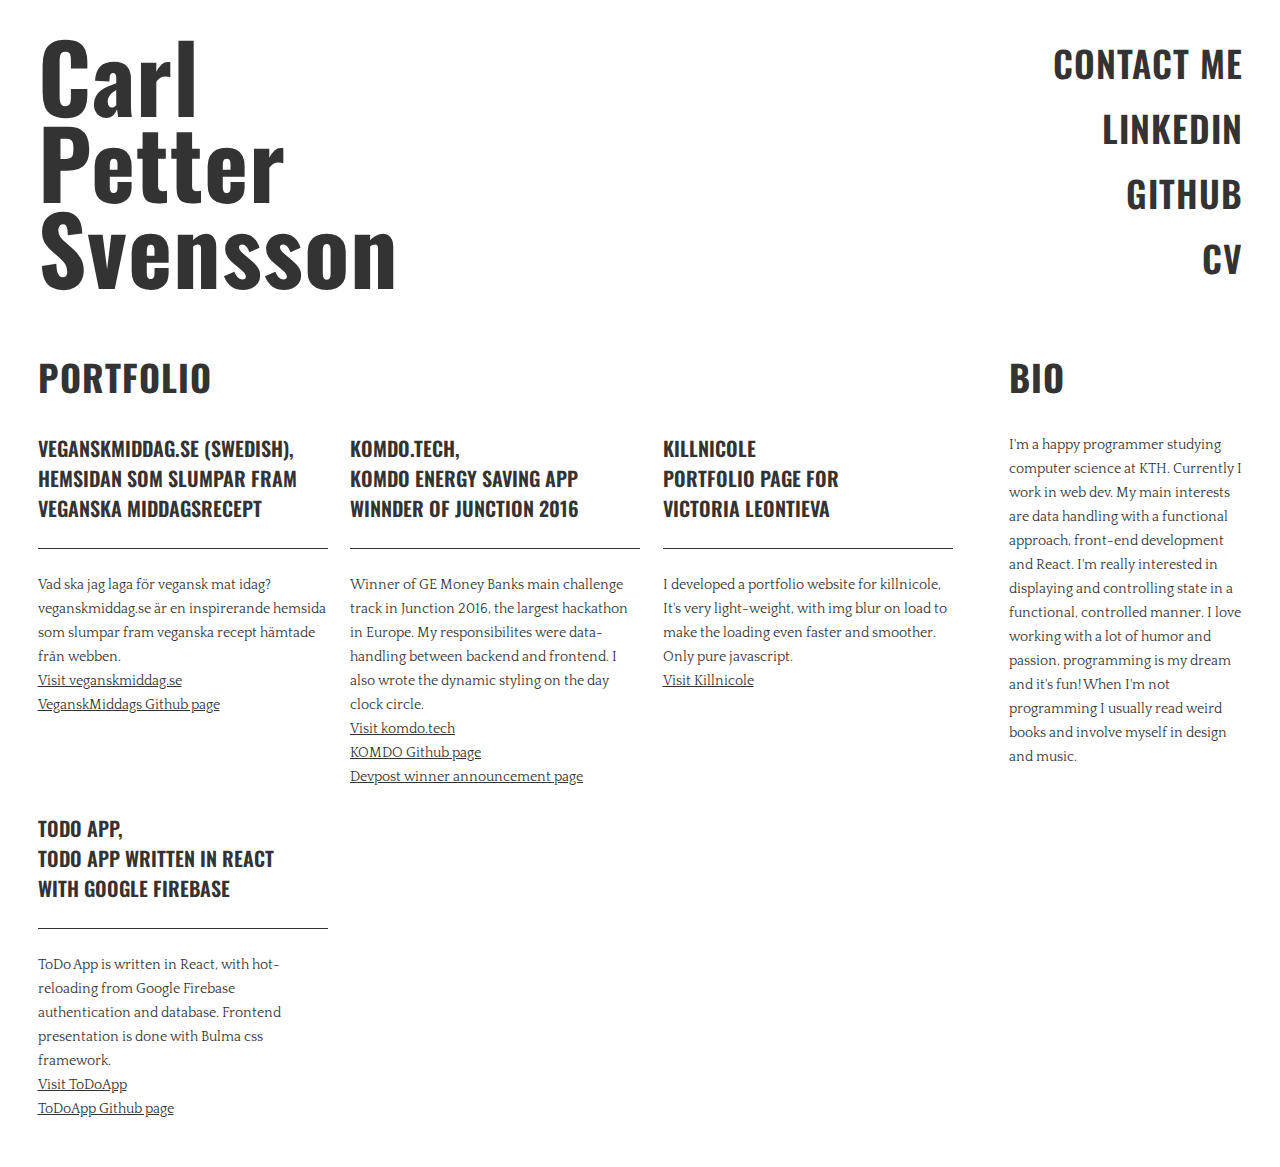
==== index.html @ 82622911 "added killnicole" ====
<!DOCTYPE html>
<html lang="en">

<head>
    <meta name="viewport" content="width=device-width, initial-scale=1.0">
    <meta charset="UTF-8">
    <link rel="apple-touch-icon" sizes="180x180" href="/apple-touch-icon.png">
    <link rel="icon" type="image/png" sizes="32x32" href="/favicon-32x32.png">
    <link rel="icon" type="image/png" sizes="16x16" href="/favicon-16x16.png">
    <link rel="manifest" href="/manifest.json">
    <link rel="mask-icon" href="/safari-pinned-tab.svg" color="#5bbad5">
    <meta name="theme-color" content="#ffffff">
    <link href="https://fonts.googleapis.com/css?family=Oswald|Quattrocento" rel="stylesheet">
    <link href="style.css" rel="stylesheet" type="text/css">
    <link href="mobile_menu.css" rel="stylesheet" type="text/css">
    <title>Carl Petter Svensson</title>
</head>

<body>
    <div class="modal-menu">
        <nav>
            <a target="_blank" rel="noopener" href="mailto:karlpetter.svensson91@gmail.com">
                <h3>CONTACT ME</h3>
            </a>
            <a target="_blank" rel="noopener" href="https://www.linkedin.com/in/karl-petter-svensson-865a8b43/">
                <h3>LINKEDIN</h3>
            </a>
            <a target="_blank" rel="noopener" href="https://github.com/karlpet">
                <h3>GITHUB</h3>
            </a>
            <a target="_blank" rel="noopener" href="https://github.com/karlpet/karlpet.github.io/blob/master/Professional_CV.pdf">
                <h3>CV</h3>
            </a>
        </nav>
    </div>

    <header>
        <div class="burger-container" onclick="toggleMenu()">
            <div id="menu_icon"><span></span></div>
        </div>
        <section class="title">
            <h1>Carl</h1>
            <h1>Petter</h1>
            <h1>Svensson</h1>
        </section>


        <section class="links">
            <a target="_blank" rel="noopener" href="mailto:karlpetter.svensson91@gmail.com">
                <h3>CONTACT ME</h3>
            </a>
            <a target="_blank" rel="noopener" href="https://www.linkedin.com/in/karl-petter-svensson-865a8b43/">
                <h3>LINKEDIN</h3>
            </a>
            <a target="_blank" rel="noopener" href="https://github.com/karlpet">
                <h3>GITHUB</h3>
            </a>
            <a target="_blank" rel="noopener" href="https://github.com/karlpet/karlpet.github.io/blob/master/Professional_CV.pdf">
                <h3>CV</h3>
            </a>
        </section>
    </header>

    <main class="main-content">
        <section class="bio">
            <h2>BIO</h2>
            <p>I'm a happy programmer studying computer science at KTH. Currently I work in web dev. My main interests are data
                handling with a functional approach, front-end development and React. I'm really interested in displaying
                and controlling state in a functional, controlled manner. I love working with a lot of humor and passion,
                programming is my dream and it's fun! When I'm not programming I usually read weird books and involve myself
                in design and music.
            </p>
        </section>
        <section class="portfolio">
            <h2>PORTFOLIO</h2>
            <div class="articles">
                <article>
                    <h4>
                        VEGANSKMIDDAG.SE (SWEDISH),<br> HEMSIDAN SOM SLUMPAR FRAM<br> VEGANSKA MIDDAGSRECEPT
                    </h4>
                    <div class="line"></div>
                    <p>Vad ska jag laga för vegansk mat idag? veganskmiddag.se är en inspirerande hemsida som slumpar fram veganska
                        recept hämtade från webben.
                    </p>
                    <a target="_blank" rel="noopener" href="http://veganskmiddag.se">Visit veganskmiddag.se</a>
                    <a target="_blank" rel="noopener" href="https://github.com/karlpet/veganskmiddag">VeganskMiddags Github page</a>
                </article>
                <article>
                    <h4>
                        KOMDO.TECH,<br> KOMDO ENERGY SAVING APP<br> WINNDER OF JUNCTION 2016
                    </h4>
                    <div class="line"></div>
                    <p>
                        Winner of GE Money Banks main challenge track in Junction 2016, the largest hackathon in Europe. My responsibilites were
                        data-handling between backend and frontend. I also wrote the dynamic styling on the day clock circle.
                    </p>
                    <a target="_blank" rel="noopener" href="http://calm-peak-94128.herokuapp.com/">Visit komdo.tech</a>
                    <a target="_blank" rel="noopener" href="https://github.com/karlpet/Junction2016">KOMDO Github page</a>
                    <a target="_blank" rel="noopener" href="https://devpost.com/software/junction2016-zw7qno">Devpost winner announcement page</a>
                </article>
                <article>
                    <h4>KILLNICOLE
                        <br>PORTFOLIO PAGE FOR
                        <br>VICTORIA LEONTIEVA
                    </h4>
                    <div class="line"></div>
                    <p>
                        I developed a portfolio website for killnicole,
                        It's very light-weight, with img blur on load to
                        make the loading even faster and smoother.
                        Only pure javascript.
                    </p>
                    <a target="_blank" rel="noopener" href="http://immense-wave-20169.herokuapp.com/">Visit Killnicole</a>
                </article>
                <article>
                    <h4>
                        TODO APP,<br> TODO APP WRITTEN IN REACT<br> WITH GOOGLE FIREBASE
                    </h4>
                    <div class="line"></div>
                    <p>
                        ToDo App is written in React, with hot-reloading from Google Firebase authentication and database. Frontend presentation
                        is done with Bulma css framework.
                    </p>
                    <a target="_blank" rel="noopener" href="https://boiling-citadel-85280.herokuapp.com/">Visit ToDoApp</a>
                    <a target="_blank" rel="noopener" href="https://github.com/karlpet/ToDoApp">ToDoApp Github page</a>
                </article>
            </div>
        </section>
    </main>

    <script>
        function toggleMenu() {
            var menu = document.querySelector('.modal-menu');
            menu.classList.toggle('menu-opened');
            var burgerContainer = document.querySelector('.burger-container');
            burgerContainer.classList.toggle('menu-opened');
            var burgerContainer = document.querySelector('.main-content');
            burgerContainer.classList.toggle('menu-opened');
        }
    </script>
</body>

</html>
---- style.css ----
html {
    height: 100%;
}

body {
    margin: 15px;
    display: -webkit-box;
    display: -ms-flexbox;
    display: flex;
    -webkit-box-orient: vertical;
    -webkit-box-direction: normal;
        -ms-flex-direction: column;
            flex-direction: column;
    -webkit-box-pack: start;
        -ms-flex-pack: start;
            justify-content: flex-start;
    -webkit-box-align: center;
        -ms-flex-align: center;
            align-items: center;
}

p, a, h1, h2, h3, h4 {
    color: #333;
    margin: 0;
    padding: 0;
}

p, a {
    font-family: 'Quattrocento', serif;
    font-size: 14px;
    line-height: 24px;
}

a {
    display: block;
    text-decoration: none;
}

h1, h2, h3, h4 {
    font-family: 'Oswald', sans-serif;
}

h1 {
    font-weight: 700;
    font-size: 72px;
}

h2 {
    font-weight: 900;
    font-size: 36px;
    letter-spacing: 1px;
}

h3 {
    font-weight: 600;
    font-size: 30px;
    letter-spacing: 1px;
}

h4 {
    font-weight: 600;
    font-size: 20px;
}

header {
    width: 100%;
    min-width: 290px;
    max-width: 410px;
}   

.title {
    display: -webkit-box;
    display: -ms-flexbox;
    display: flex;
    -webkit-box-orient: vertical;
    -webkit-box-direction: normal;
        -ms-flex-direction: column;
            flex-direction: column;
    -webkit-box-pack: end;
        -ms-flex-pack: end;
            justify-content: flex-end;
    height: 240px;
}

.title > h1 {
    margin: 0;
    padding: 0;
    line-height: 66px;
    letter-spacing: 1px;
}

.links {
    display: none;
}

main {
    margin: 0;
    min-width: 290px;
    max-width: 410px;
}

main > section {
    margin-top: 60px;
    width: 100%;
}

main > section > h2 {
    display: block;
    margin-bottom: 30px;
}

.portfolio .articles {
    display: -webkit-box;
    display: -ms-flexbox;
    display: flex;
    -webkit-box-orient: horizontal;
    -webkit-box-direction: normal;
        -ms-flex-direction: row;
            flex-direction: row;
    -webkit-box-pack: justify;
        -ms-flex-pack: justify;
            justify-content: space-between;
    -ms-flex-wrap: wrap;
        flex-wrap: wrap;
}

article {
    min-width: 290px;
    max-width: 410px;
    margin-bottom: 24px;
    min-height: 330px;
}

article > .line {
    height:1px;
    border-bottom:1px solid #333;
    margin-top: 24px;
    margin-bottom: 24px;
}

article > a {
    text-decoration: underline;
}

.gototop {
    margin-top: 60px;
}

@media screen and (min-width: 625px) {

    header {
        width: 100%;
        min-width: 595px;
        max-width: 595px;
    }   

    main {
        min-width: 595px;
        max-width: 595px;
        width: 100%;
    }

    .portfolio .articles {
        max-width: 595px;
    }

    article {
        width: 290px;
    }
}

@media screen and (min-width: 768px) {

    body {
        margin: 30px;
    }

    header {
        display: -webkit-box;
        display: -ms-flexbox;
        display: flex;
        -webkit-box-pack: justify;
            -ms-flex-pack: justify;
                justify-content: space-between;
    }

    .title {
        height: 200px;
    }

    .links {
        display: -webkit-box;
        display: -ms-flexbox;
        display: flex;
        -webkit-box-orient: vertical;
        -webkit-box-direction: normal;
            -ms-flex-direction: column;
                flex-direction: column;
        -ms-flex-pack: distribute;
            justify-content: space-around;
        text-align: right;
    }
}

@media screen and (min-width: 960px) {
    header {
        width: 100%;
        min-width: 900px;
        max-width: 900px;
    }   

    main {
        min-width: 900px;
        max-width: 900px;
        width: 100%;
    }

    .portfolio .articles {
        max-width: 900px;
    }
}

@media screen and (min-width: 1265px) {
    
    h1 {
        font-size: 94px;
    }
    
    h3 {
        font-size: 36px;
    }

    header {
        width: 100%;
        min-width: 1205px;
        max-width: 1205px;
    }   

    .title {
        height: 260px;
    }
    
    .title > h1 {
        margin: 0;
        padding: 0;
        line-height: 86px;
        letter-spacing: 1px;
    }


    main {
        min-width: 1205px;
        max-width: 1205px;
        width: 100%;
        display: -webkit-box;
        display: -ms-flexbox;
        display: flex;
        
    }

    .bio {
        -webkit-box-ordinal-group: 3;
            -ms-flex-order: 2;
                order: 2;
        width: 290px;
    }

    .portfolio .articles {
        max-width: 915px;
    }
}
---- mobile_menu.css ----
.main-content.menu-opened {
	display: none;
}

.modal-menu nav {
	display: none;
}

.modal-menu.menu-opened nav {
	padding-top: 30px;
	padding-bottom: 30px;
    display: -webkit-box;
    display: -ms-flexbox;
    display: flex;
	position: fixed;
	-webkit-box-orient: vertical;
	-webkit-box-direction: normal;
	    -ms-flex-direction: column;
	        flex-direction: column;
	-webkit-box-align: center;
	    -ms-flex-align: center;
	        align-items: center;
	-ms-flex-pack: distribute;
	    justify-content: space-around;
	top: 0;
	left: 0;
    background: #333;
    width: 100%;
    height: 100vh;
}

.modal-menu h3 {
	font-size: 36px;
	color: white;
}

/* btn */
.burger-container {
    position: relative;
}

#menu_icon {
	position: absolute;
	display:  inline-block;
    top: 15px;
    right: 15px;
	width: 29px;
	height: 23px;
}

#menu_icon span {
	margin: 0 auto;
	position: relative;
	top: 10px;
}
#menu_icon span:before, #menu_icon span:after {
	position: absolute;
	content: '';
}

#menu_icon span, #menu_icon span:before, #menu_icon span:after {
	width: 29px;
	height: 3px;
	background-color: #333;
	display: block;
}

.burger-container.menu-opened #menu_icon span, .burger-container.menu-opened #menu_icon span:before, .burger-container.menu-opened #menu_icon span:after {
	background-color: #fff;
}

#menu_icon span:before {
	margin-top: -10px;
}
#menu_icon span:after {
	margin-top: 10px;
}

#menu_icon span {

	-webkit-transition-duration: 0s; transition-duration: 0s;
	-webkit-transition-delay: 0.2s; transition-delay: 0.2s;
}
.burger-container.menu-opened #menu_icon span {
	background-color: rgba(255,255,255,0.0);

	-webkit-transition-delay: 0.2s; transition-delay: 0.2s;
}
#menu_icon span:before {
	-webkit-transition-property: margin, -webkit-transform; -webkit-transition-property: margin, background, -webkit-transform; transition-property: margin, background, -webkit-transform; transition-property: margin, transform, background; transition-property: margin, transform, background, -webkit-transform;
	-webkit-transition-duration: 0.2s; transition-duration: 0.2s;
	-webkit-transition-delay: 0.2s, 0s; transition-delay: 0.2s, 0s;

}
.burger-container.menu-opened #menu_icon span:before {
  background-color: #ffffff;
	margin-top: 0;
	-webkit-transform: rotate(45deg); transform: rotate(45deg);
	-webkit-transition-delay: 0s, 0.2s; transition-delay: 0s, 0.2s;
}
#menu_icon span:after {
    
	-webkit-transition-property: margin, -webkit-transform; -webkit-transition-property: margin, background, -webkit-transform; transition-property: margin, background, -webkit-transform; transition-property: margin, transform, background; transition-property: margin, transform, background, -webkit-transform;
	-webkit-transition-duration: 0.2s; transition-duration: 0.2s;
	-webkit-transition-delay: 0.2s, 0s; transition-delay: 0.2s, 0s;

}
.burger-container.menu-opened #menu_icon span:after {
  background-color: #ffffff;
	margin-top: 0;
	-webkit-transform: rotate(-45deg); transform: rotate(-45deg);
	-webkit-transition-delay: 0s, 0.2s; transition-delay: 0s, 0.2s;
}

@media screen and (min-width: 768px) {
    .burger-container {
        display: none;
    }

	.modal-menu {
        display: none;
    }

    .modal-menu .is-active {
        display: none;
    }

	.main-content.menu-opened {
		display: block;
	}
}

@media screen and (min-width: 1265px) {
	.main-content.menu-opened {
		display: -webkit-box;
		display: -ms-flexbox;
		display: flex;
	}
}
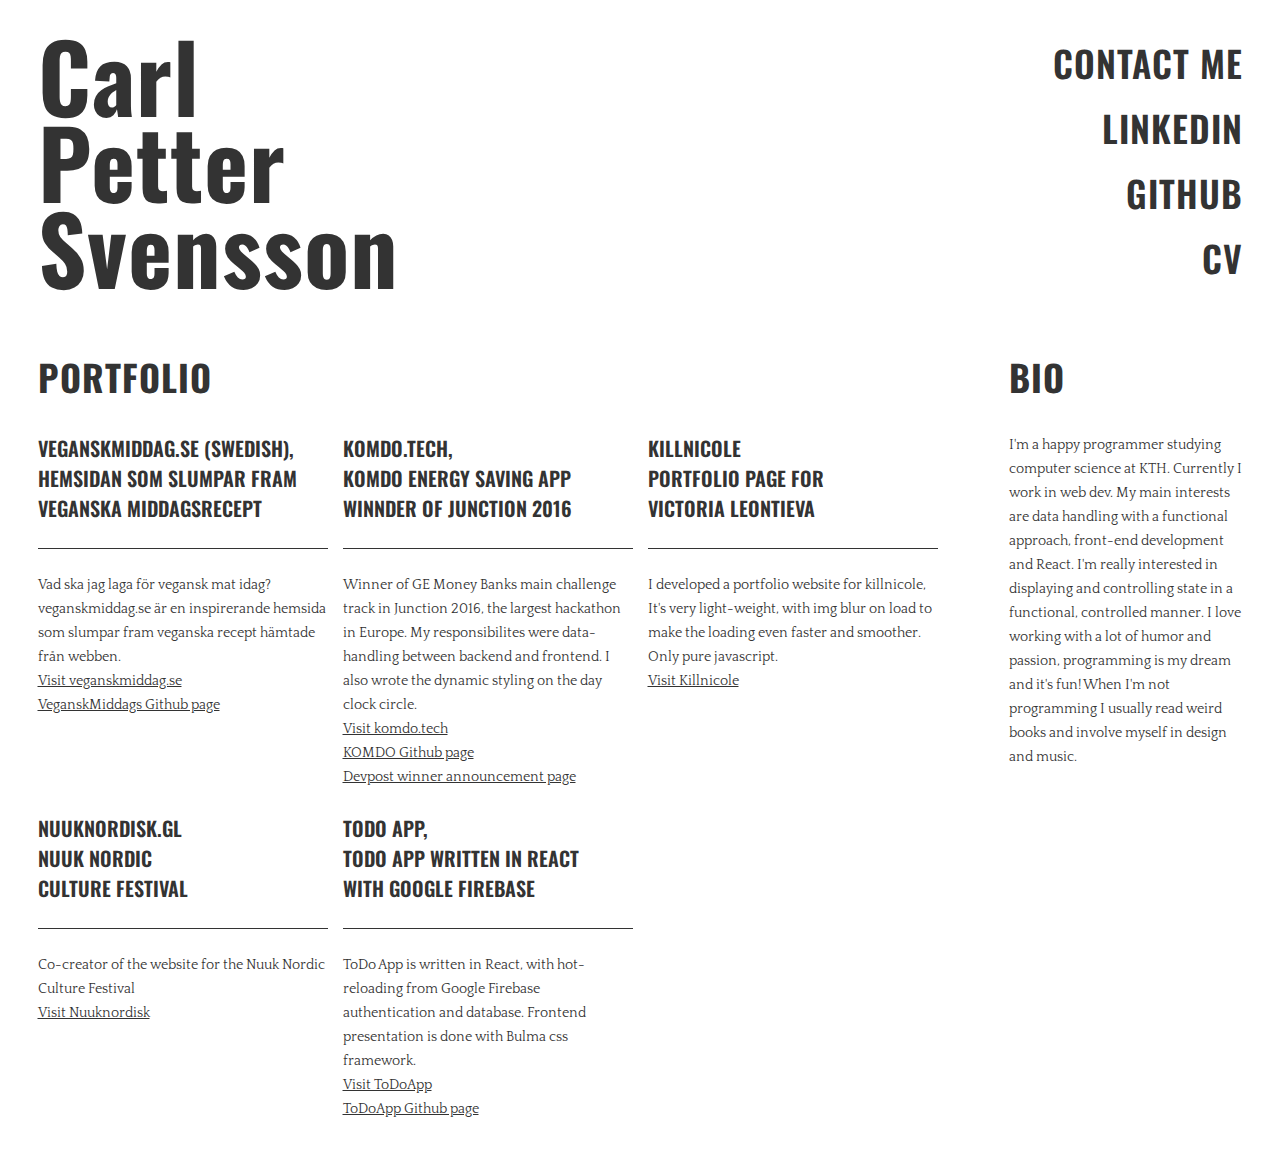
==== commit f0540f89: "added items and fixed flex grid" ====
--- a/index.html
+++ b/index.html
@@ -113,6 +113,18 @@
                     <a target="_blank" rel="noopener" href="http://immense-wave-20169.herokuapp.com/">Visit Killnicole</a>
                 </article>
                 <article>
+                    <h4>NUUKNORDISK.GL
+                        <br>NUUK NORDIC
+                        <br>CULTURE FESTIVAL
+                    </h4>
+                    <div class="line"></div>
+                    <p>
+                        Co-creator of the website for the
+                        Nuuk Nordic Culture Festival
+                    </p>
+                    <a target="_blank" rel="noopener" href="http://nuuknordisk.gl/en/">Visit Nuuknordisk</a>
+                </article>
+                <article>
                     <h4>
                         TODO APP,<br> TODO APP WRITTEN IN REACT<br> WITH GOOGLE FIREBASE
                     </h4>
--- a/style.css
+++ b/style.css
@@ -4,19 +4,10 @@
 
 body {
     margin: 15px;
-    display: -webkit-box;
-    display: -ms-flexbox;
     display: flex;
-    -webkit-box-orient: vertical;
-    -webkit-box-direction: normal;
-        -ms-flex-direction: column;
-            flex-direction: column;
-    -webkit-box-pack: start;
-        -ms-flex-pack: start;
-            justify-content: flex-start;
-    -webkit-box-align: center;
-        -ms-flex-align: center;
-            align-items: center;
+    flex-direction: column;
+    justify-content: flex-start;
+    align-items: center;
 }
 
 p, a, h1, h2, h3, h4 {
@@ -69,16 +60,9 @@
 }   
 
 .title {
-    display: -webkit-box;
-    display: -ms-flexbox;
     display: flex;
-    -webkit-box-orient: vertical;
-    -webkit-box-direction: normal;
-        -ms-flex-direction: column;
-            flex-direction: column;
-    -webkit-box-pack: end;
-        -ms-flex-pack: end;
-            justify-content: flex-end;
+    flex-direction: column;
+    justify-content: flex-end;
     height: 240px;
 }
 
@@ -110,18 +94,11 @@
 }
 
 .portfolio .articles {
-    display: -webkit-box;
-    display: -ms-flexbox;
     display: flex;
-    -webkit-box-orient: horizontal;
-    -webkit-box-direction: normal;
-        -ms-flex-direction: row;
-            flex-direction: row;
-    -webkit-box-pack: justify;
-        -ms-flex-pack: justify;
-            justify-content: space-between;
-    -ms-flex-wrap: wrap;
-        flex-wrap: wrap;
+    flex-direction: row;
+    justify-content: flex-start;
+    flex-wrap: wrap;
+    align-items: stretch;
 }
 
 article {
@@ -167,6 +144,11 @@
     article {
         width: 290px;
     }
+
+
+    .articles > article:nth-child(2n + 1) {
+        margin-right: 15px;
+    }
 }
 
 @media screen and (min-width: 768px) {
@@ -176,12 +158,8 @@
     }
 
     header {
-        display: -webkit-box;
-        display: -ms-flexbox;
         display: flex;
-        -webkit-box-pack: justify;
-            -ms-flex-pack: justify;
-                justify-content: space-between;
+        justify-content: space-between;
     }
 
     .title {
@@ -189,15 +167,9 @@
     }
 
     .links {
-        display: -webkit-box;
-        display: -ms-flexbox;
         display: flex;
-        -webkit-box-orient: vertical;
-        -webkit-box-direction: normal;
-            -ms-flex-direction: column;
-                flex-direction: column;
-        -ms-flex-pack: distribute;
-            justify-content: space-around;
+        flex-direction: column;
+        justify-content: space-around;
         text-align: right;
     }
 }
@@ -217,6 +189,18 @@
 
     .portfolio .articles {
         max-width: 900px;
+    }
+
+    .articles > article:nth-child(2n + 1) {
+        margin-right: 0;
+    }
+
+    .articles > article:nth-child(3n + 1) {
+        margin-right: 15px;
+    }
+    
+    .articles > article:nth-child(3n + 2) {
+        margin-right: 15px;
     }
 }
 
@@ -252,16 +236,12 @@
         min-width: 1205px;
         max-width: 1205px;
         width: 100%;
-        display: -webkit-box;
-        display: -ms-flexbox;
         display: flex;
         
     }
 
     .bio {
-        -webkit-box-ordinal-group: 3;
-            -ms-flex-order: 2;
-                order: 2;
+        order: 2;
         width: 290px;
     }
 
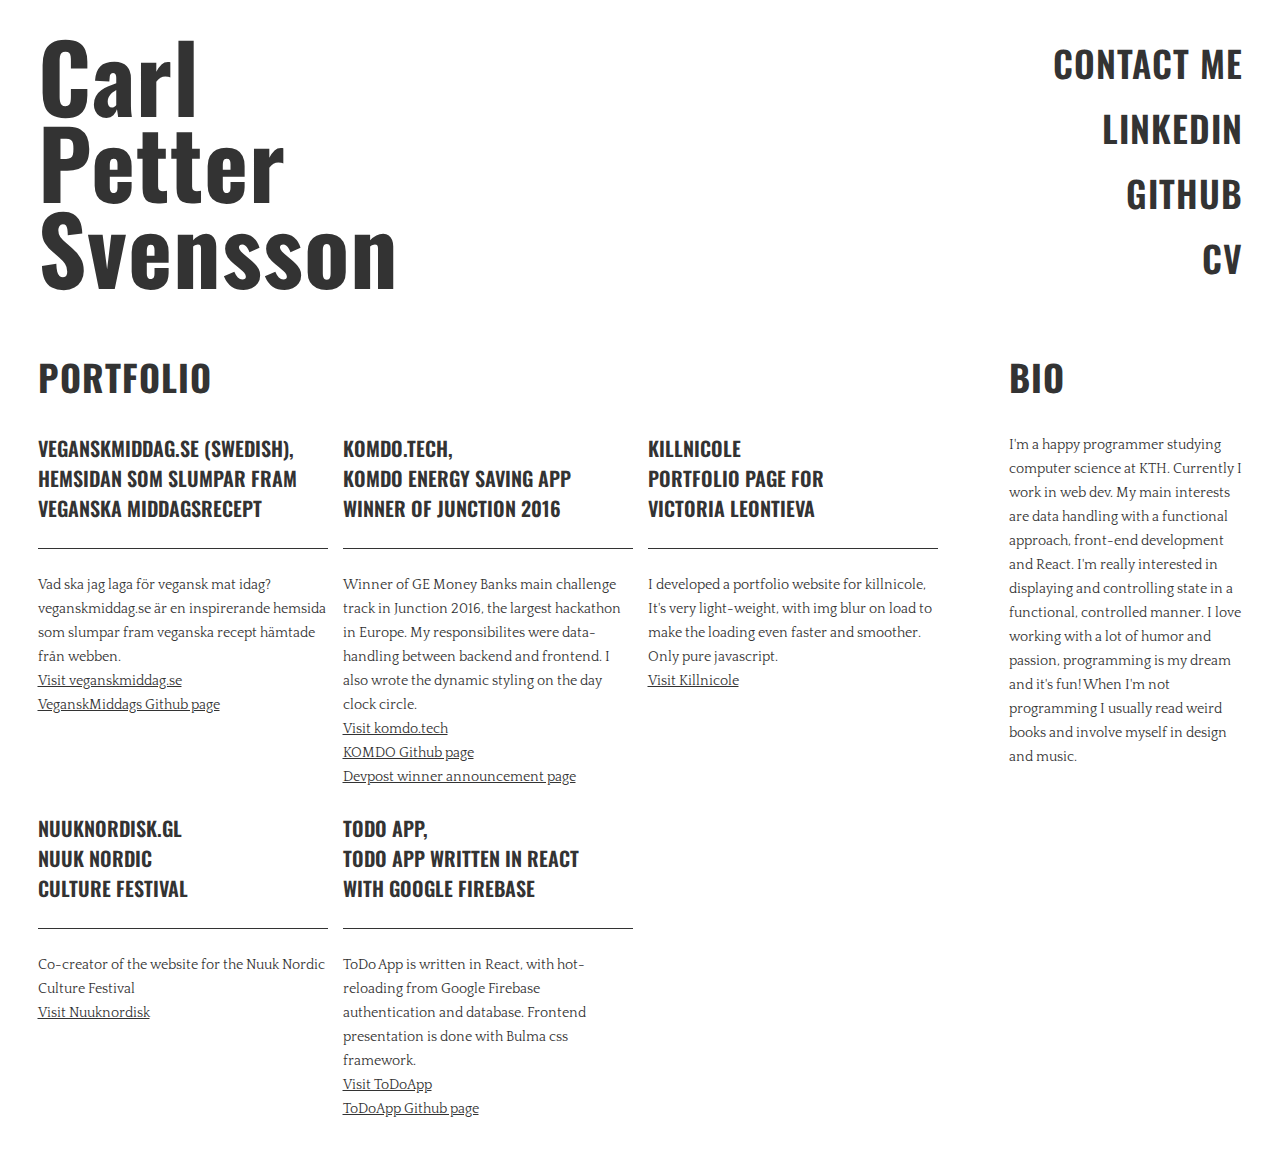
==== commit 79efb93b: "Update index.html" ====
--- a/index.html
+++ b/index.html
@@ -87,7 +87,7 @@
                 </article>
                 <article>
                     <h4>
-                        KOMDO.TECH,<br> KOMDO ENERGY SAVING APP<br> WINNDER OF JUNCTION 2016
+                        KOMDO.TECH,<br> KOMDO ENERGY SAVING APP<br> WINNER OF JUNCTION 2016
                     </h4>
                     <div class="line"></div>
                     <p>
@@ -152,4 +152,4 @@
     </script>
 </body>
 
-</html>+</html>
--- a/style.css
+++ b/style.css
@@ -4,10 +4,19 @@
 
 body {
     margin: 15px;
+    display: -webkit-box;
+    display: -ms-flexbox;
     display: flex;
-    flex-direction: column;
-    justify-content: flex-start;
-    align-items: center;
+    -webkit-box-orient: vertical;
+    -webkit-box-direction: normal;
+        -ms-flex-direction: column;
+            flex-direction: column;
+    -webkit-box-pack: start;
+        -ms-flex-pack: start;
+            justify-content: flex-start;
+    -webkit-box-align: center;
+        -ms-flex-align: center;
+            align-items: center;
 }
 
 p, a, h1, h2, h3, h4 {
@@ -60,9 +69,16 @@
 }   
 
 .title {
+    display: -webkit-box;
+    display: -ms-flexbox;
     display: flex;
-    flex-direction: column;
-    justify-content: flex-end;
+    -webkit-box-orient: vertical;
+    -webkit-box-direction: normal;
+        -ms-flex-direction: column;
+            flex-direction: column;
+    -webkit-box-pack: end;
+        -ms-flex-pack: end;
+            justify-content: flex-end;
     height: 240px;
 }
 
@@ -94,11 +110,21 @@
 }
 
 .portfolio .articles {
+    display: -webkit-box;
+    display: -ms-flexbox;
     display: flex;
-    flex-direction: row;
-    justify-content: flex-start;
-    flex-wrap: wrap;
-    align-items: stretch;
+    -webkit-box-orient: horizontal;
+    -webkit-box-direction: normal;
+        -ms-flex-direction: row;
+            flex-direction: row;
+    -webkit-box-pack: start;
+        -ms-flex-pack: start;
+            justify-content: flex-start;
+    -ms-flex-wrap: wrap;
+        flex-wrap: wrap;
+    -webkit-box-align: stretch;
+        -ms-flex-align: stretch;
+            align-items: stretch;
 }
 
 article {
@@ -119,10 +145,6 @@
     text-decoration: underline;
 }
 
-.gototop {
-    margin-top: 60px;
-}
-
 @media screen and (min-width: 625px) {
 
     header {
@@ -158,8 +180,12 @@
     }
 
     header {
+        display: -webkit-box;
+        display: -ms-flexbox;
         display: flex;
-        justify-content: space-between;
+        -webkit-box-pack: justify;
+            -ms-flex-pack: justify;
+                justify-content: space-between;
     }
 
     .title {
@@ -167,9 +193,15 @@
     }
 
     .links {
+        display: -webkit-box;
+        display: -ms-flexbox;
         display: flex;
-        flex-direction: column;
-        justify-content: space-around;
+        -webkit-box-orient: vertical;
+        -webkit-box-direction: normal;
+            -ms-flex-direction: column;
+                flex-direction: column;
+        -ms-flex-pack: distribute;
+            justify-content: space-around;
         text-align: right;
     }
 }
@@ -236,12 +268,16 @@
         min-width: 1205px;
         max-width: 1205px;
         width: 100%;
+        display: -webkit-box;
+        display: -ms-flexbox;
         display: flex;
         
     }
 
     .bio {
-        order: 2;
+        -webkit-box-ordinal-group: 3;
+            -ms-flex-order: 2;
+                order: 2;
         width: 290px;
     }
 
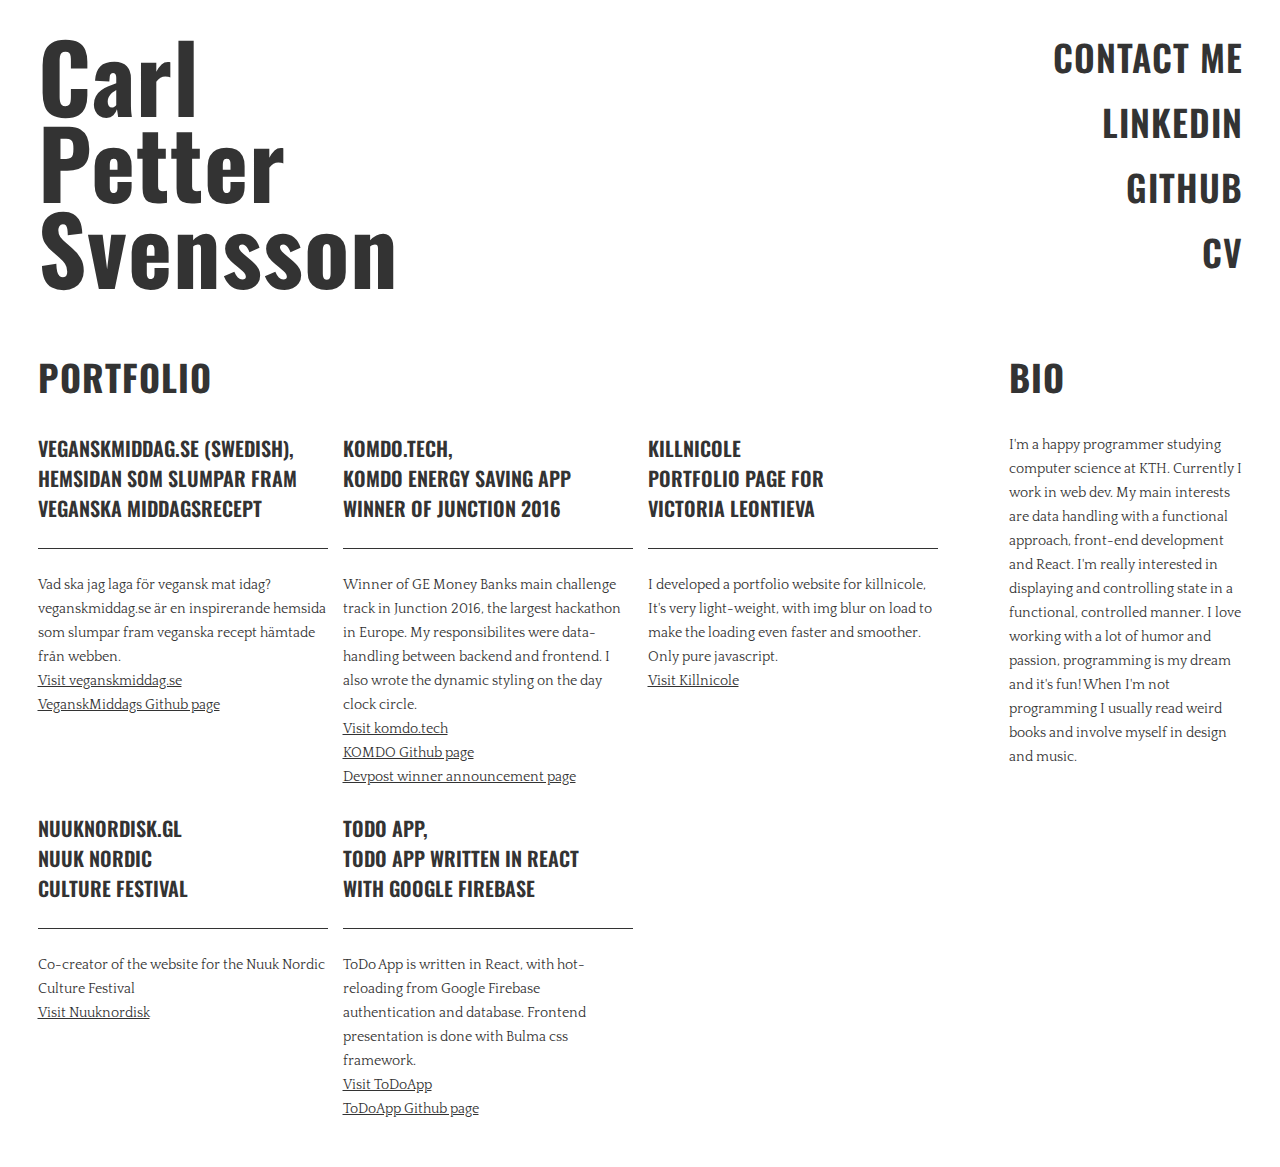
==== commit 49305265: "Update index.html" ====
--- a/index.html
+++ b/index.html
@@ -16,7 +16,7 @@
     <title>Carl Petter Svensson</title>
 </head>
 
-<body>
+<body id="body">
     <div class="modal-menu">
         <nav>
             <a target="_blank" rel="noopener" href="mailto:karlpetter.svensson91@gmail.com">
@@ -148,6 +148,9 @@
             burgerContainer.classList.toggle('menu-opened');
             var burgerContainer = document.querySelector('.main-content');
             burgerContainer.classList.toggle('menu-opened');
+            var body = document.getElementById('body');
+            body.classList.toggle('menu-opened');
+
         }
     </script>
 </body>
--- a/style.css
+++ b/style.css
@@ -90,7 +90,34 @@
 }
 
 .links {
-    display: none;
+    display: none;  
+}
+
+.links > a {
+    display: block;
+}
+
+.links > a > h3 {
+    position: relative;
+    display: inline;
+}
+
+.links > a > h3:after {
+    content: '';
+    position: absolute;
+    right: 0;
+    bottom: 0;
+    width: 0%;
+    border-bottom: 3px solid #333;
+    -webkit-transition: all 400ms cubic-bezier(0.895, 0.005, 0.235, 1.000); 
+        transition: all 400ms cubic-bezier(0.895, 0.005, 0.235, 1.000); /* custom */
+
+-webkit-transition-timing-function: cubic-bezier(0.895, 0.005, 0.235, 1.000); 
+        transition-timing-function: cubic-bezier(0.895, 0.005, 0.235, 1.000); /* custom */
+}
+
+.links > a:hover > h3:after {
+    width: 100%;
 }
 
 main {
@@ -284,4 +311,44 @@
     .portfolio .articles {
         max-width: 915px;
     }
+}
+
+
+@media screen and (min-width: 1570px) {
+    
+    header {
+        width: 100%;
+        min-width: 1510px;
+        max-width: 1510px;
+    }   
+
+    main {
+        min-width: 1510px;
+        max-width: 1510px;
+        width: 100%;
+    }
+
+    .portfolio .articles {
+        max-width: 1220px;
+    }
+    
+    .articles > article:nth-child(3n + 1) {
+        margin-right: 0px;
+    }
+    
+    .articles > article:nth-child(3n + 2) {
+        margin-right: 0px;
+    }
+    
+    .articles > article:nth-child(4n + 1) {
+        margin-right: 15px;
+    }
+    
+    .articles > article:nth-child(4n + 2) {
+        margin-right: 15px;
+    }
+    
+    .articles > article:nth-child(4n + 3) {
+        margin-right: 15px;
+    }
 }--- a/mobile_menu.css
+++ b/mobile_menu.css
@@ -1,15 +1,11 @@
 
 .main-content.menu-opened {
-	display: none;
+	overflow: hidden;
 }
 
 .modal-menu nav {
-	display: none;
-}
-
-.modal-menu.menu-opened nav {
-	padding-top: 30px;
-	padding-bottom: 30px;
+    width: 100%;
+	height: 0;
     display: -webkit-box;
     display: -ms-flexbox;
     display: flex;
@@ -25,15 +21,45 @@
 	    justify-content: space-around;
 	top: 0;
 	left: 0;
+	-webkit-transition: all 400ms cubic-bezier(0.895, 0.005, 0.235, 1.000); 
+			transition: alisplay: nonel 400ms cubic-bezier(0.895, 0.005, 0.235, 1.000); /* custom */
+
+	-webkit-transition-timing-function: cubic-bezier(0.895, 0.005, 0.235, 1.000); 
+			transition-timing-function: cubic-bezier(0.895, 0.005, 0.235, 1.000); /* custom */
+}
+
+.modal-menu.menu-opened nav {
     background: #333;
-    width: 100%;
-    height: 100vh;
+    height: 100%;
 }
 
 .modal-menu h3 {
+	color: #333;
+	height: 0;
+	-webkit-transform: translateY(-50px);
+	        transform: translateY(-50px);
+	-webkit-transition: all 400ms cubic-bezier(0.895, 0.005, 0.235, 1.000); 
+			transition: all 400ms cubic-bezier(0.895, 0.005, 0.235, 1.000); /* custom */
+
+	-webkit-transition-timing-function: cubic-bezier(0.895, 0.005, 0.235, 1.000); 
+			transition-timing-function: cubic-bezier(0.895, 0.005, 0.235, 1.000); /* custom */
+}
+
+.modal-menu.menu-opened h3 {
+	position: inherit;
+	display: block;
 	font-size: 36px;
+	letter-spacing: 1px;
 	color: white;
+		-webkit-transform: translateY(0px);
+	        transform: translateY(0px);
+	-webkit-transition: all 400ms cubic-bezier(0.895, 0.005, 0.235, 1.000); 
+			transition: all 400ms cubic-bezier(0.895, 0.005, 0.235, 1.000); /* custom */
+
+	-webkit-transition-timing-function: cubic-bezier(0.895, 0.005, 0.235, 1.000); 
+			transition-timing-function: cubic-bezier(0.895, 0.005, 0.235, 1.000); /* custom */
 }
+
 
 /* btn */
 .burger-container {
@@ -75,44 +101,52 @@
 }
 #menu_icon span:after {
 	margin-top: 10px;
+  -webkit-transition: all 300ms cubic-bezier(0.895, 0.005, 0.235, 1.000); 
+        transition: all 300ms cubic-bezier(0.895, 0.005, 0.235, 1.000); /* custom */
 }
 
 #menu_icon span {
-
-	-webkit-transition-duration: 0s; transition-duration: 0s;
-	-webkit-transition-delay: 0.2s; transition-delay: 0.2s;
+  -webkit-transition: all 600ms cubic-bezier(0.895, 0.005, 0.235, 1.000); 
+        transition: all 600ms cubic-bezier(0.895, 0.005, 0.235, 1.000); /* custom */
 }
 .burger-container.menu-opened #menu_icon span {
 	background-color: rgba(255,255,255,0.0);
-
-	-webkit-transition-delay: 0.2s; transition-delay: 0.2s;
+  -webkit-transform: rotate(360deg);
+          transform: rotate(360deg);
+  -webkit-transition: all 600ms cubic-bezier(0.895, 0.005, 0.235, 1.000); 
+        transition: all 600ms cubic-bezier(0.895, 0.005, 0.235, 1.000); /* custom */
 }
 #menu_icon span:before {
-	-webkit-transition-property: margin, -webkit-transform; -webkit-transition-property: margin, background, -webkit-transform; transition-property: margin, background, -webkit-transform; transition-property: margin, transform, background; transition-property: margin, transform, background, -webkit-transform;
-	-webkit-transition-duration: 0.2s; transition-duration: 0.2s;
-	-webkit-transition-delay: 0.2s, 0s; transition-delay: 0.2s, 0s;
 
+  -webkit-transition: all 300ms cubic-bezier(0.895, 0.005, 0.235, 1.000); 
+        transition: all 300ms cubic-bezier(0.895, 0.005, 0.235, 1.000); /* custom */
 }
 .burger-container.menu-opened #menu_icon span:before {
-  background-color: #ffffff;
+  background-color: #fff;
 	margin-top: 0;
 	-webkit-transform: rotate(45deg); transform: rotate(45deg);
-	-webkit-transition-delay: 0s, 0.2s; transition-delay: 0s, 0.2s;
-}
-#menu_icon span:after {
-    
-	-webkit-transition-property: margin, -webkit-transform; -webkit-transition-property: margin, background, -webkit-transform; transition-property: margin, background, -webkit-transform; transition-property: margin, transform, background; transition-property: margin, transform, background, -webkit-transform;
-	-webkit-transition-duration: 0.2s; transition-duration: 0.2s;
-	-webkit-transition-delay: 0.2s, 0s; transition-delay: 0.2s, 0s;
+  -webkit-transition: all 300ms cubic-bezier(0.895, 0.005, 0.235, 1.000); 
+        transition: all 300ms cubic-bezier(0.895, 0.005, 0.235, 1.000); /* custom */
 
-}
-.burger-container.menu-opened #menu_icon span:after {
-  background-color: #ffffff;
-	margin-top: 0;
-	-webkit-transform: rotate(-45deg); transform: rotate(-45deg);
-	-webkit-transition-delay: 0s, 0.2s; transition-delay: 0s, 0.2s;
+-webkit-transition-timing-function: cubic-bezier(0.895, 0.005, 0.235, 1.000); 
+        transition-timing-function: cubic-bezier(0.895, 0.005, 0.235, 1.000); /* custom */
 }
 
+#menu_icon span:after {
+  -webkit-transition: all 300ms cubic-bezier(0.895, 0.005, 0.235, 1.000); 
+        transition: all 300ms cubic-bezier(0.895, 0.005, 0.235, 1.000); /* custom */
+}
+
+.burger-container.menu-opened #menu_icon span:after {
+  background-color: #fff;
+	margin-top: 0;
+	-webkit-transform: rotate(135deg); transform: rotate(135deg);
+  -webkit-transition: all 300ms cubic-bezier(0.895, 0.005, 0.235, 1.000); 
+        transition: all 300ms cubic-bezier(0.895, 0.005, 0.235, 1.000); /* custom */
+
+-webkit-transition-timing-function: cubic-bezier(0.895, 0.005, 0.235, 1.000); 
+        transition-timing-function: cubic-bezier(0.895, 0.005, 0.235, 1.000); /* custom */
+}
 @media screen and (min-width: 768px) {
     .burger-container {
         display: none;
@@ -137,4 +171,4 @@
 		display: -ms-flexbox;
 		display: flex;
 	}
-}+}
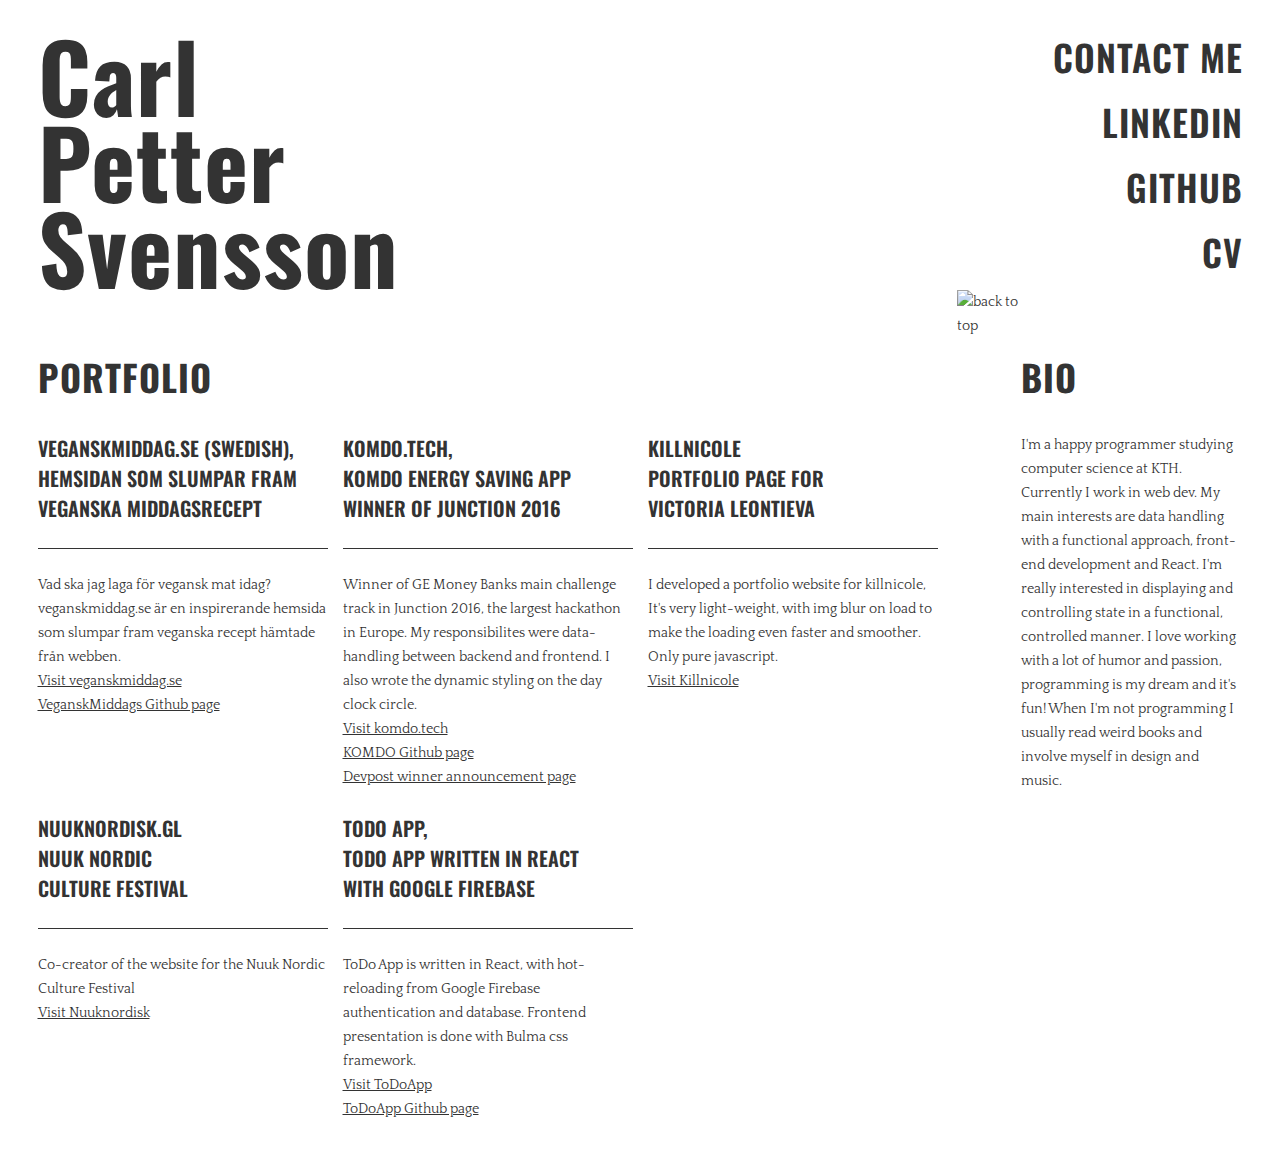
==== commit fcff6cbe: "Update index.html" ====
--- a/index.html
+++ b/index.html
@@ -13,6 +13,16 @@
     <link href="https://fonts.googleapis.com/css?family=Oswald|Quattrocento" rel="stylesheet">
     <link href="style.css" rel="stylesheet" type="text/css">
     <link href="mobile_menu.css" rel="stylesheet" type="text/css">
+    <!-- Global Site Tag (gtag.js) - Google Analytics -->
+    <script async src="https://www.googletagmanager.com/gtag/js?id=UA-88941103-2"></script>
+    <script>
+      window.dataLayer = window.dataLayer || [];
+      function gtag(){dataLayer.push(arguments)};
+      gtag('js', new Date());
+
+      gtag('config', 'UA-88941103-2');
+    </script>
+
     <title>Carl Petter Svensson</title>
 </head>
 
@@ -138,6 +148,7 @@
                 </article>
             </div>
         </section>
+        <a href="#"><img src="kp.png" alt="back to top"></img><a>
     </main>
 
     <script>
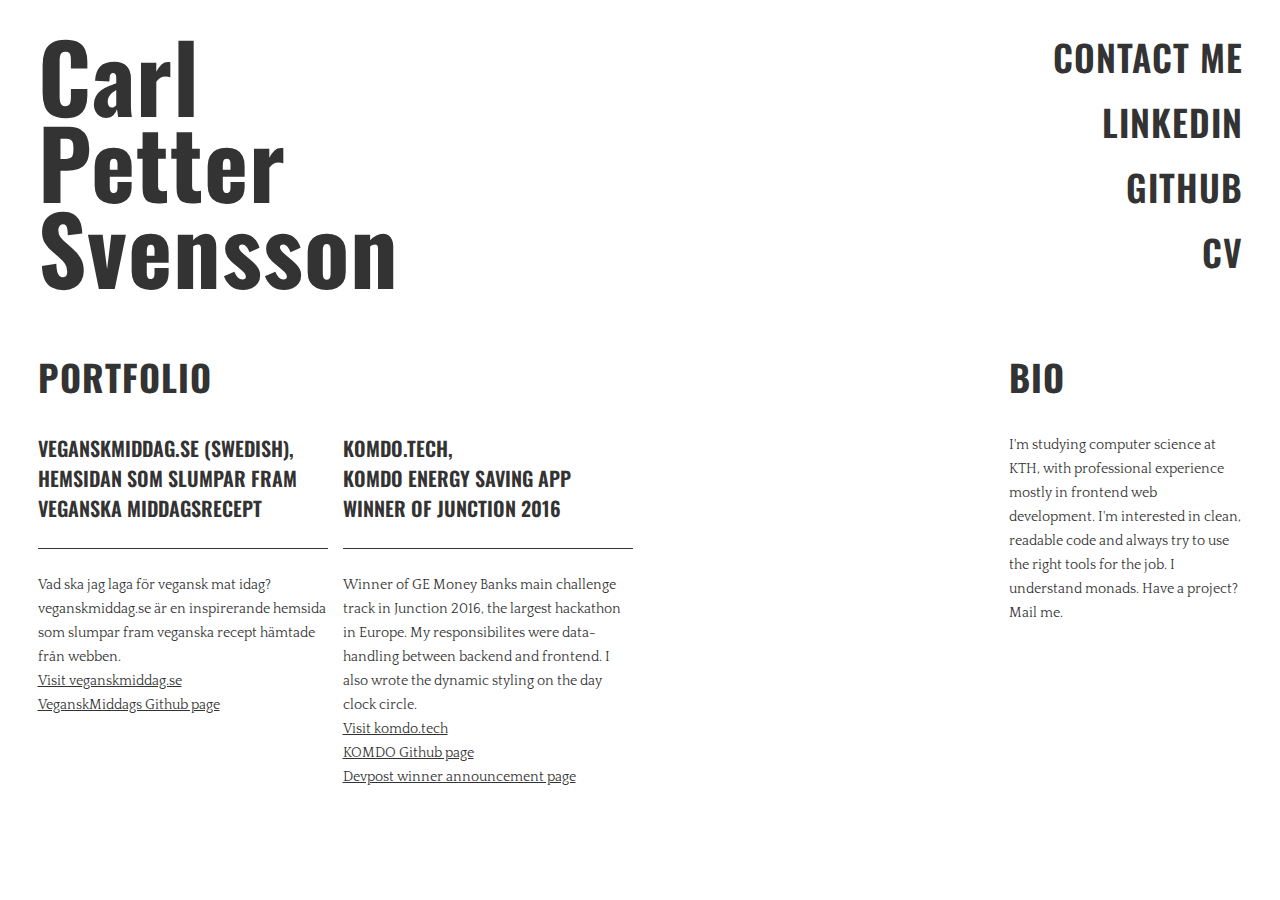
==== commit e660b318: "Update index.html" ====
--- a/index.html
+++ b/index.html
@@ -74,11 +74,11 @@
     <main class="main-content">
         <section class="bio">
             <h2>BIO</h2>
-            <p>I'm a happy programmer studying computer science at KTH. Currently I work in web dev. My main interests are data
-                handling with a functional approach, front-end development and React. I'm really interested in displaying
-                and controlling state in a functional, controlled manner. I love working with a lot of humor and passion,
-                programming is my dream and it's fun! When I'm not programming I usually read weird books and involve myself
-                in design and music.
+            <p>
+                I'm studying computer science at KTH, with professional experience mostly in frontend web development.
+                I'm interested in clean, readable code and always try to use the right tools for the job.
+                I understand monads.
+                Have a project? Mail me.
             </p>
         </section>
         <section class="portfolio">
@@ -92,7 +92,7 @@
                     <p>Vad ska jag laga för vegansk mat idag? veganskmiddag.se är en inspirerande hemsida som slumpar fram veganska
                         recept hämtade från webben.
                     </p>
-                    <a target="_blank" rel="noopener" href="http://veganskmiddag.se">Visit veganskmiddag.se</a>
+                    <a target="_blank" rel="noopener" href="http://veganskmiddag.herokuapp.com">Visit veganskmiddag.se</a>
                     <a target="_blank" rel="noopener" href="https://github.com/karlpet/veganskmiddag">VeganskMiddags Github page</a>
                 </article>
                 <article>
@@ -108,47 +108,8 @@
                     <a target="_blank" rel="noopener" href="https://github.com/karlpet/Junction2016">KOMDO Github page</a>
                     <a target="_blank" rel="noopener" href="https://devpost.com/software/junction2016-zw7qno">Devpost winner announcement page</a>
                 </article>
-                <article>
-                    <h4>KILLNICOLE
-                        <br>PORTFOLIO PAGE FOR
-                        <br>VICTORIA LEONTIEVA
-                    </h4>
-                    <div class="line"></div>
-                    <p>
-                        I developed a portfolio website for killnicole,
-                        It's very light-weight, with img blur on load to
-                        make the loading even faster and smoother.
-                        Only pure javascript.
-                    </p>
-                    <a target="_blank" rel="noopener" href="http://immense-wave-20169.herokuapp.com/">Visit Killnicole</a>
-                </article>
-                <article>
-                    <h4>NUUKNORDISK.GL
-                        <br>NUUK NORDIC
-                        <br>CULTURE FESTIVAL
-                    </h4>
-                    <div class="line"></div>
-                    <p>
-                        Co-creator of the website for the
-                        Nuuk Nordic Culture Festival
-                    </p>
-                    <a target="_blank" rel="noopener" href="http://nuuknordisk.gl/en/">Visit Nuuknordisk</a>
-                </article>
-                <article>
-                    <h4>
-                        TODO APP,<br> TODO APP WRITTEN IN REACT<br> WITH GOOGLE FIREBASE
-                    </h4>
-                    <div class="line"></div>
-                    <p>
-                        ToDo App is written in React, with hot-reloading from Google Firebase authentication and database. Frontend presentation
-                        is done with Bulma css framework.
-                    </p>
-                    <a target="_blank" rel="noopener" href="https://boiling-citadel-85280.herokuapp.com/">Visit ToDoApp</a>
-                    <a target="_blank" rel="noopener" href="https://github.com/karlpet/ToDoApp">ToDoApp Github page</a>
-                </article>
             </div>
         </section>
-        <a href="#"><img src="kp.png" alt="back to top"></img><a>
     </main>
 
     <script>
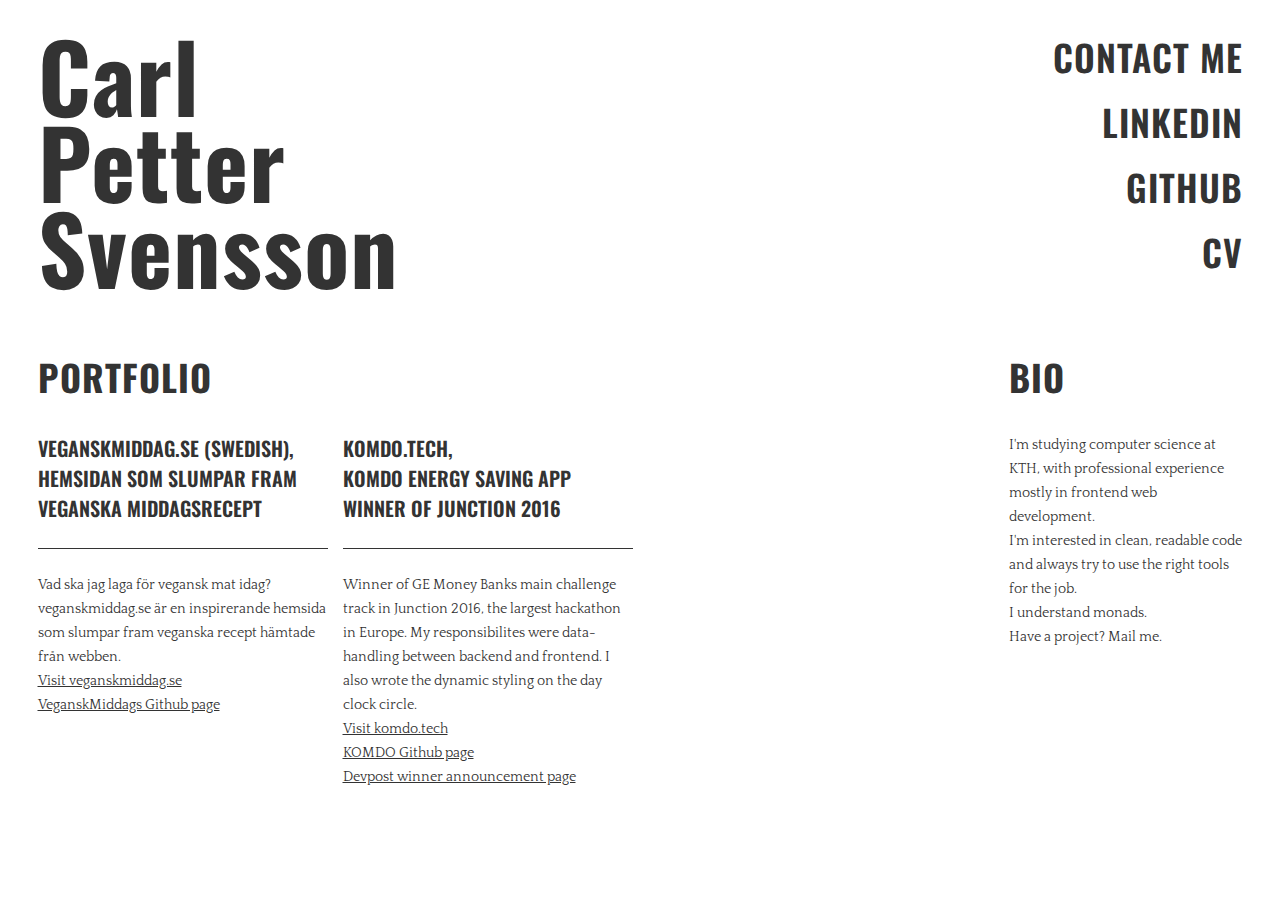
==== commit e8863932: "Update index.html" ====
--- a/index.html
+++ b/index.html
@@ -74,12 +74,10 @@
     <main class="main-content">
         <section class="bio">
             <h2>BIO</h2>
-            <p>
-                I'm studying computer science at KTH, with professional experience mostly in frontend web development.
-                I'm interested in clean, readable code and always try to use the right tools for the job.
-                I understand monads.
-                Have a project? Mail me.
-            </p>
+            <p>I'm studying computer science at KTH, with professional experience mostly in frontend web development.</p>
+            <p>I'm interested in clean, readable code and always try to use the right tools for the job.</p>
+            <p>I understand monads.</p>
+            <p>Have a project? Mail me.</p>
         </section>
         <section class="portfolio">
             <h2>PORTFOLIO</h2>
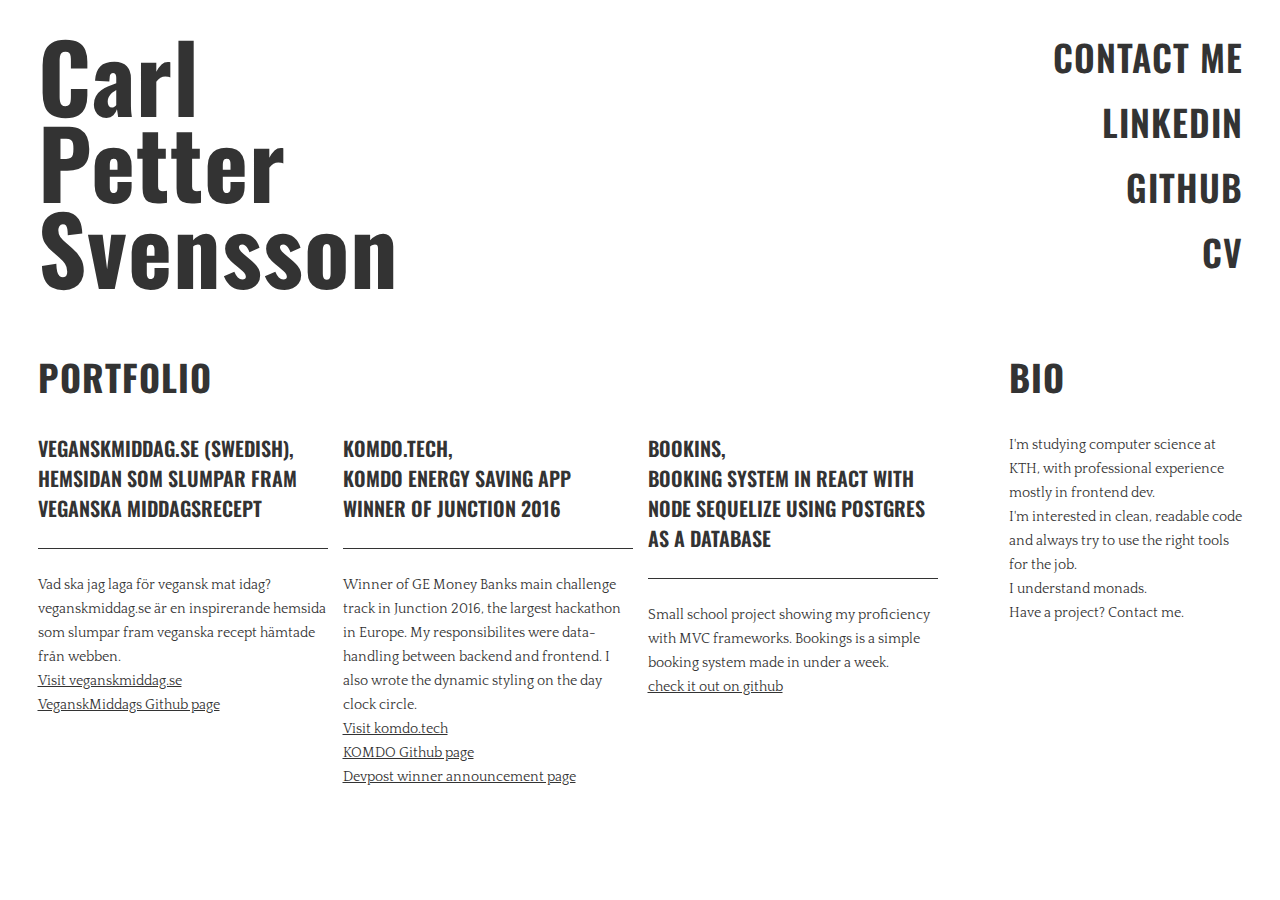
==== commit ad6e3cc1: "Update index.html" ====
--- a/index.html
+++ b/index.html
@@ -74,10 +74,10 @@
     <main class="main-content">
         <section class="bio">
             <h2>BIO</h2>
-            <p>I'm studying computer science at KTH, with professional experience mostly in frontend web development.</p>
+            <p>I'm studying computer science at KTH, with professional experience mostly in frontend dev.</p>
             <p>I'm interested in clean, readable code and always try to use the right tools for the job.</p>
             <p>I understand monads.</p>
-            <p>Have a project? Mail me.</p>
+            <p>Have a project? Contact me.</p>
         </section>
         <section class="portfolio">
             <h2>PORTFOLIO</h2>
@@ -106,6 +106,17 @@
                     <a target="_blank" rel="noopener" href="https://github.com/karlpet/Junction2016">KOMDO Github page</a>
                     <a target="_blank" rel="noopener" href="https://devpost.com/software/junction2016-zw7qno">Devpost winner announcement page</a>
                 </article>
+                <article>
+                    <h4>
+                        BOOKINS, <br>BOOKING SYSTEM IN REACT WITH NODE SEQUELIZE USING POSTGRES AS A DATABASE
+                    </h4>
+                    <div class="line"></div>
+                    <p>
+                        Small school project showing my proficiency with MVC frameworks. Bookings is a simple booking system
+                        made in under a week.
+                    </p>
+                    <a target="_blank" rel="noopener" href="https://github.com/karlpet/bookings">check it out on github</a>
+                </article>
             </div>
         </section>
     </main>
